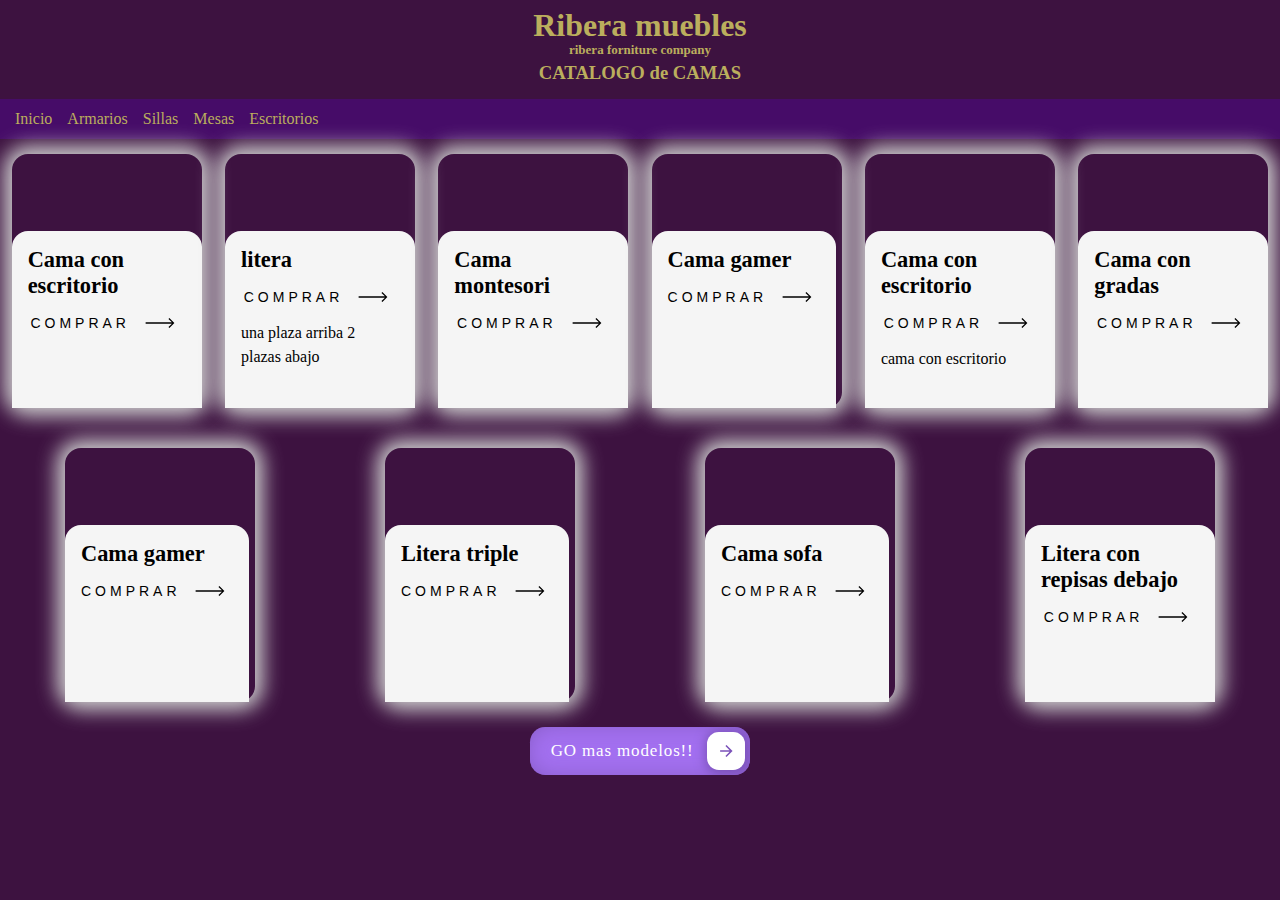
==== camas.html @ edbfeeec "Add files via upload" ====
<!DOCTYPE html>
<html lang="en">

<head>
  <meta charset="UTF-8">
  <meta http-equiv="X-UA-Compatible" content="IE=edge">
  <meta name="viewport" content="width=device-width, initial-scale=1.0">

  <title>catalogo de Camas</title>
  <style>
    * {

      margin: 0;
      padding: 0;
      box-sizing: border-box;
    }

    body {
      background-color: #3d1240;
    }

    nav {
      display: flex;
      margin: auto;
      background-color: #460C68;
      text-align: center;
      align-items: center;
      height: 40px;
      margin-top: 15px;
    }

    a {
      color: #bbae5d;
      margin-left: 15px;
      font-family: 'Museo Sans", Arial, Helvetica, sans-serif';
      background-color: #460C68;
      text-decoration: none;
    }

    a:hover {
      color: #CD5888;
    }

    nav button {
      color: #bbae5d;
      font-family: 'Museo Sans", Arial, Helvetica, sans-serif';
      padding: 0.7em 1.7em;
      font-size: 18px;
      border-radius: 0.5em;
      background: #CD5888;
      border: 1px solid #e8e8e8;
      transition: all .3s;

    }

    button:active {
      color: #666;
      box-shadow: inset 4px 4px 12px #c5c5c5,
        inset -4px -4px 12px #ffffff;
    }

    .card {
      height: 254px;
      width: 190px;
      position: relative;
      transition: all 0.4s cubic-bezier(0.645, 0.045, 0.355, 1);
      border-radius: 1em;
      box-shadow: 0 0 20px 8px #d0d0d0;
      margin: auto;
      margin-bottom: 25px;
      margin-top: 15px;
    }

    /*Image*/
    .card-image {
      height: 100%;
      width: 100%;
      position: absolute;
      transition: all 1s cubic-bezier(0.645, 0.045, 0.355, 1);

      background-image: url('https://github.com/alanjr7/RIBERA/blob/main/0a2071a139d68e468a6134e6aae2d5e4.jpg?raw=true');

    }

    /*Image*/
    .card-image2 {
      height: 100%;
      width: 100%;
      position: absolute;
      transition: all 1s cubic-bezier(0.645, 0.045, 0.355, 1);

      background-image: url('https://github.com/alanjr7/RIBERA/blob/main/1fb600d648f9305e86066428c91012a2.jpg?raw=true');

    }
    
     /*Image*/
     .card-image3 {
      height: 100%;
      width: 100%;
      position: absolute;
      transition: all 1s cubic-bezier(0.645, 0.045, 0.355, 1);

      background-image: url('https://github.com/alanjr7/RIBERA/blob/main/249bc9a6f1fa64773c898d6eaef6888a.jpg?raw=true');

    }
    /*Image*/
    .card-image4 {
      height: 100%;
      width: 100%;
      position: absolute;
      transition: all 1s cubic-bezier(0.645, 0.045, 0.355, 1);

      background-image: url('https://github.com/alanjr7/RIBERA/blob/main/456de8291cfa408556c3dddb5d7419dd.jpg?raw=true');

    }

    /*Image*/
    .card-image5 {
      height: 100%;
      width: 100%;
      position: absolute;
      transition: all 1s cubic-bezier(0.645, 0.045, 0.355, 1);

      background-image: url('https://github.com/alanjr7/RIBERA/blob/main/5f50f7d019468fd61998332e43553492.jpg?raw=true');

    }

    /*Image*/
    .card-image6 {
      height: 100%;
      width: 100%;
      position: absolute;
      transition: all 1s cubic-bezier(0.645, 0.045, 0.355, 1);

      background-image: url('https://github.com/alanjr7/RIBERA/blob/main/7674cf33a6bb2db42013c1c3f5361962.jpg?raw=true');

    }

    /*Image*/
    .card-image7 {
      height: 100%;
      width: 100%;
      position: absolute;
      transition: all 1s cubic-bezier(0.645, 0.045, 0.355, 1);

      background-image: url('https://github.com/alanjr7/RIBERA/blob/main/9b5cb634e18b7fbd4028c7b79dfbe4da.jpg?raw=true');

    }

    /*Image*/
    .card-image8 {
      height: 100%;
      width: 100%;
      position: absolute;
      transition: all 1s cubic-bezier(0.645, 0.045, 0.355, 1);

      background-image: url('https://github.com/alanjr7/RIBERA/blob/main/be051fbda3c9c6e4f37d050caa9bd59b.jpg?raw=true');

    }

    /*Image*/
    .card-image9 {
      height: 100%;
      width: 100%;
      position: absolute;
      transition: all 1s cubic-bezier(0.645, 0.045, 0.355, 1);

      background-image: url('https://github.com/alanjr7/RIBERA/blob/main/e1d52b66acc33c7a226fe3ddd5627ba8.jpg?raw=true');

    }
    
    .card-image10 {
      height: 100%;
      width: 100%;
      position: absolute;
      transition: all 1s cubic-bezier(0.645, 0.045, 0.355, 1);

      background-image: url('https://github.com/alanjr7/RIBERA/blob/main/fc563900a5da05ef2e8b9a34be973fa2.jpg?raw=true');

    }

    /*Description */
    .card-description {
      display: flex;
      position: absolute;
      gap: 1em;
      flex-direction: column;
      background-color: #f5f5f5;
      height: 70%;
      bottom: 0;
      border-radius: 1em 1em 0 0;
      transition: all 1s cubic-bezier(0.645, 0.045, 0.355, 1);
      padding: 1rem;
    }

    /*Text*/
    .text-title {
      font-size: 1.4em;
      font-weight: 700;
      background-color: #f5f5f5;
      overflow: auto;
    }

    .text-body {
      font-size: 1em;
      line-height: 150%;
      background-color: #f5f5f5;
    }


    /* Hover states */

    .card:hover .card-description {
      z-index: 2;
      transform: translateY(100%);
    }



    .nombre {
      margin-top: 15px;
      font-family: 'Museo Sans", Arial, Helvetica, sans-serif';
      font-size: 15.95px;
      line-height: 22.7857px;
      text-align: center;
      letter-spacing: normal;
      color: #bbae5d;
      margin-bottom: 1px;
    }

    .nombre h2 {
      margin-top: 1px;
      font-size: small;
      font-family: 'Museo Sans", Arial, Helvetica, sans-serif';
    }

    .cta {
      border: none;
      background: #f5f5f5;
    }

    .cta span {
      padding-bottom: 7px;
      letter-spacing: 4px;
      font-size: 14px;
      padding-right: 15px;
      background-color: #f5f5f5;
      text-transform: uppercase;
    }

    .cta svg {
      transform: translateX(-8px);
      transition: all 0.3s ease;
      background-color: #f5f5f5;
    }

    .cta:hover svg {
      transform: translateX(0);
    }

    .cta:active svg {
      transform: scale(0.9);
    }

    .hover-underline-animation {
      position: relative;
      color: black;
      padding-bottom: 20px;
    }

    .hover-underline-animation:after {
      content: "";
      position: absolute;
      width: 100%;
      transform: scaleX(0);
      height: 2px;
      bottom: 0;
      left: 0;
      background-color: #000000;
      transform-origin: bottom right;
      transition: transform 0.25s ease-out;
    }

    .cta:hover .hover-underline-animation:after {
      transform: scaleX(1);
      transform-origin: bottom left;

    }

    .cssbuttons-io-button {
      background: #A370F0;
      color: white;
      font-family: inherit;
      padding: 0.35em;
      padding-left: 1.2em;
      font-size: 17px;
      font-weight: 500;
      border-radius: 0.9em;
      border: none;
      letter-spacing: 0.05em;
      display: flex;
      align-items: center;
      margin: auto;
      box-shadow: inset 0 0 1.6em -0.6em #714da6;
      overflow: hidden;
      position: relative;
      height: 2.8em;
      padding-right: 3.3em;
      margin-bottom: 70px;
    }

    .cssbuttons-io-button .icon {
      background: white;
      margin-left: 1em;
      position: absolute;
      display: flex;
      align-items: center;
      justify-content: center;
      height: 2.2em;
      width: 2.2em;
      border-radius: 0.7em;
      box-shadow: 0.1em 0.1em 0.6em 0.2em #7b52b9;
      right: 0.3em;
      transition: all 0.3s;
    }

    .cssbuttons-io-button:hover .icon {
      width: calc(100% - 0.6em);
    }

    .cssbuttons-io-button .icon svg {
      width: 1.1em;
      transition: transform 0.3s;
      color: #7b52b9;
    }

    .cssbuttons-io-button:hover .icon svg {
      transform: translateX(0.1em);
    }

    .cssbuttons-io-button:active .icon {
      transform: scale(0.95);
    }
    section{
      
      display: flex;
  flex-wrap: wrap;
    }
  </style>
</head>

<body>
  <div class="nombre">
    <h1> Ribera muebles</h1>
    <h2>ribera forniture company</h2>
    <H3>CATALOGO de CAMAS</H3>
  </div>
  <nav>
    <a href="index.html">Inicio</a>
    <a href="armarios.html">Armarios</a>
    <a href="sillas.html">Sillas</a>
    <a href="mesas.html">Mesas</a>
    <a href="escritorios.html">Escritorios</a>

  </nav>
  <section>

    <div class="card">
      <div class="card-image"></div>
      <div class="card-description">
        <p class="text-title" id="titulo"> Cama con escritorio</p>
        <button class="cta" id="whatsapp-button" >
          <span class="hover-underline-animation"> Comprar </span>
          <svg viewBox="0 0 46 16" height="10" width="30" xmlns="http://www.w3.org/2000/svg" id="arrow-horizontal">
            <path transform="translate(30)" d="M8,0,6.545,1.455l5.506,5.506H-30V9.039H12.052L6.545,14.545,8,16l8-8Z"
              data-name="Path 10" id="Path_10"></path>
          </svg>
        </button>
        <p class="text-body"></p>
      </div>
    </div>

    <div class="card">
      <div class="card-image2"></div>
      <div class="card-description">
        <p class="text-title" id="titulo"> litera</p>
        <button class="cta" id="whatsapp-button">
          <span class="hover-underline-animation"> Comprar </span>
          <svg viewBox="0 0 46 16" height="10" width="30" xmlns="http://www.w3.org/2000/svg" id="arrow-horizontal">
            <path transform="translate(30)" d="M8,0,6.545,1.455l5.506,5.506H-30V9.039H12.052L6.545,14.545,8,16l8-8Z"
              data-name="Path 10" id="Path_10"></path>
          </svg>
        </button>
        <p class="text-body">una plaza arriba 2 plazas abajo</p>
      </div>
    </div>

    <div class="card">
      <div class="card-image3"></div>
      <div class="card-description">
        <p class="text-title"> Cama montesori</p>
        <button class="cta" onclick="" id="whatsapp-button">
          <span class="hover-underline-animation"> Comprar </span>
          <svg viewBox="0 0 46 16" height="10" width="30" xmlns="http://www.w3.org/2000/svg" id="arrow-horizontal">
            <path transform="translate(30)" d="M8,0,6.545,1.455l5.506,5.506H-30V9.039H12.052L6.545,14.545,8,16l8-8Z"
              data-name="Path 10" id="Path_10"></path>
          </svg>
        </button>
        <p class="text-body"></p>
      </div>
    </div>

    <div class="card">
      <div class="card-image4"></div>
      <div class="card-description">
        <p class="text-title"> Cama gamer</p>
        <button class="cta" onclick="" id="whatsapp-button">
          <span class="hover-underline-animation"> Comprar </span>
          <svg viewBox="0 0 46 16" height="10" width="30" xmlns="http://www.w3.org/2000/svg" id="arrow-horizontal">
            <path transform="translate(30)" d="M8,0,6.545,1.455l5.506,5.506H-30V9.039H12.052L6.545,14.545,8,16l8-8Z"
              data-name="Path 10" id="Path_10"></path>
          </svg>
        </button>
        <p class="text-body"></p>
      </div>
    </div>

    <div class="card">
      <div class="card-image5"></div>
      <div class="card-description">
        <p class="text-title"> Cama con escritorio</p>
        <button class="cta" onclick="" id="whatsapp-button">
          <span class="hover-underline-animation"> Comprar </span>
          <svg viewBox="0 0 46 16" height="10" width="30" xmlns="http://www.w3.org/2000/svg" id="arrow-horizontal">
            <path transform="translate(30)" d="M8,0,6.545,1.455l5.506,5.506H-30V9.039H12.052L6.545,14.545,8,16l8-8Z"
              data-name="Path 10" id="Path_10"></path>
          </svg>
        </button>
        <p class="text-body">cama con escritorio</p>
      </div>
    </div>

    <div class="card">
      <div class="card-image6"></div>
      <div class="card-description">
        <p class="text-title"> Cama con gradas</p>
        <button class="cta" onclick="" id="whatsapp-button">
          <span class="hover-underline-animation"> Comprar </span>
          <svg viewBox="0 0 46 16" height="10" width="30" xmlns="http://www.w3.org/2000/svg" id="arrow-horizontal">
            <path transform="translate(30)" d="M8,0,6.545,1.455l5.506,5.506H-30V9.039H12.052L6.545,14.545,8,16l8-8Z"
              data-name="Path 10" id="Path_10"></path>
          </svg>
        </button>
        <p class="text-body"></p>
      </div>
    </div>

    <div class="card">
      <div class="card-image7"></div>
      <div class="card-description">
        <p class="text-title"> Cama gamer</p>
        <button class="cta" onclick="" id="whatsapp-button">
          <span class="hover-underline-animation"> Comprar </span>
          <svg viewBox="0 0 46 16" height="10" width="30" xmlns="http://www.w3.org/2000/svg" id="arrow-horizontal">
            <path transform="translate(30)" d="M8,0,6.545,1.455l5.506,5.506H-30V9.039H12.052L6.545,14.545,8,16l8-8Z"
              data-name="Path 10" id="Path_10"></path>
          </svg>
        </button>
        <p class="text-body"></p>
      </div>
    </div>

    <div class="card">
      <div class="card-image8"></div>
      <div class="card-description">
        <p class="text-title"> Litera triple</p>
        <button class="cta" onclick="" id="whatsapp-button">
          <span class="hover-underline-animation"> Comprar </span>
          <svg viewBox="0 0 46 16" height="10" width="30" xmlns="http://www.w3.org/2000/svg" id="arrow-horizontal">
            <path transform="translate(30)" d="M8,0,6.545,1.455l5.506,5.506H-30V9.039H12.052L6.545,14.545,8,16l8-8Z"
              data-name="Path 10" id="Path_10"></path>
          </svg>
        </button>
        <p class="text-body"></p>
      </div>
    </div>

    <div class="card">
      <div class="card-image9"></div>
      <div class="card-description">
        <p class="text-title"> Cama sofa</p>
        <button class="cta" onclick="" id="whatsapp-button">
          <span class="hover-underline-animation"> Comprar </span>
          <svg viewBox="0 0 46 16" height="10" width="30" xmlns="http://www.w3.org/2000/svg" id="arrow-horizontal">
            <path transform="translate(30)" d="M8,0,6.545,1.455l5.506,5.506H-30V9.039H12.052L6.545,14.545,8,16l8-8Z"
              data-name="Path 10" id="Path_10"></path>
          </svg>
        </button>
        <p class="text-body"></p>
      </div>
    </div>

    <div class="card">
      <div class="card-image10"></div>
      <div class="card-description">
        <p class="text-title"> Litera con repisas debajo</p>
        <button class="cta" onclick="">
          <span class="hover-underline-animation"> Comprar </span>
          <svg viewBox="0 0 46 16" height="10" width="30" xmlns="http://www.w3.org/2000/svg" id="arrow-horizontal">
            <path transform="translate(30)" d="M8,0,6.545,1.455l5.506,5.506H-30V9.039H12.052L6.545,14.545,8,16l8-8Z"
              data-name="Path 10" id="Path_10"></path>
          </svg>
        </button>
        <p class="text-body"></p>
      </div>
    </div>
  </section>
  <button class="cssbuttons-io-button" onclick="sendWhatsAppMessage()"> GO mas modelos!!
    <div class="icon">
      <svg height="24" width="24" viewBox="0 0 24 24" xmlns="http://www.w3.org/2000/svg">
        <path d="M0 0h24v24H0z" fill="none"></path>
        <path d="M16.172 11l-5.364-5.364 1.414-1.414L20 12l-7.778 7.778-1.414-1.414L16.172 13H4v-2z"
          fill="currentColor"></path>
      </svg>
    </div>
  </button>
  <script>
    function sendWhatsAppMessage() {
      window.location.href = "https://api.whatsapp.com/send?phone=+59163603050&text=quiero%20ver%20más%20modelos%20de%20camas";
    }
    document.querySelectorAll("section button").forEach(function(button) {
    button.id = "whatsapp-button";
  });
    const buttons = document.querySelectorAll('#whatsapp-button');
  buttons.forEach(button => {
    button.addEventListener('click', () => {
      const text = encodeURI('quiero comprar un modelo de camas');
      const phoneNumber = '+59163603050'; // reemplazar con tu número de WhatsApp
      window.open(`https://api.whatsapp.com/send?phone=${phoneNumber}&text=${text}`);
    });
  });
  </script>
</body>

</html>
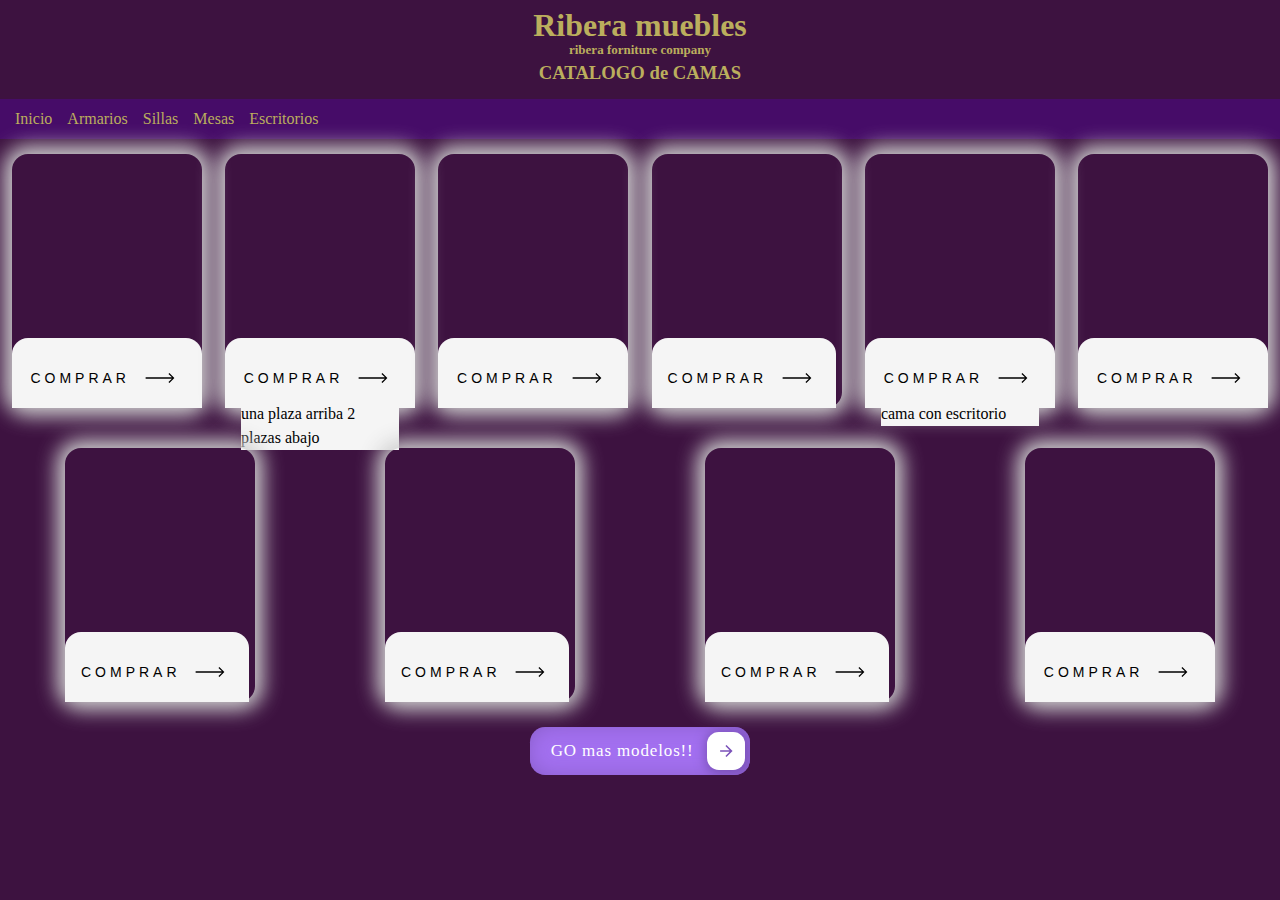
==== commit 3bb6b2f0: "Update camas.html" ====
--- a/camas.html
+++ b/camas.html
@@ -186,7 +186,7 @@
       gap: 1em;
       flex-direction: column;
       background-color: #f5f5f5;
-      height: 70%;
+      height: 70px;
       bottom: 0;
       border-radius: 1em 1em 0 0;
       transition: all 1s cubic-bezier(0.645, 0.045, 0.355, 1);
@@ -542,4 +542,4 @@
   </script>
 </body>
 
-</html>+</html>
